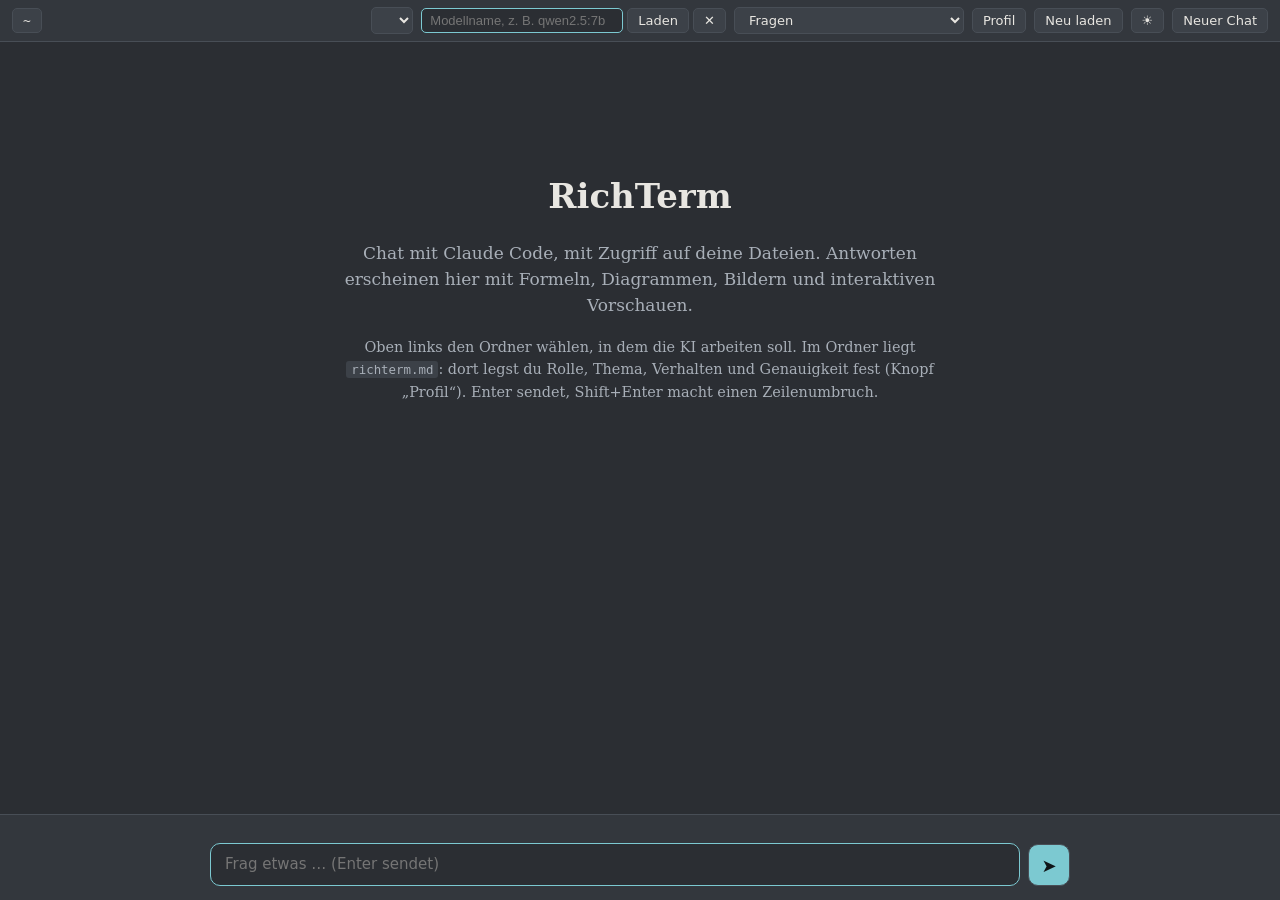
==== chat/index.html @ 598a3214 "Syntax-Hervorhebung für Codeblöcke (highlight.js, ~190 Sprachen, hell/dunkel, Sprachlabel) Co-Author" ====
<!doctype html>
<html lang="de">
<head>
<meta charset="utf-8">
<title>RichTerm Chat</title>
<link rel="stylesheet" href="../vendor/katex/katex.min.css">
<link rel="stylesheet" href="chat.css">
<script src="../vendor/katex/katex.min.js"></script>
<script src="../vendor/katex/contrib/auto-render.min.js"></script>
<script src="../vendor/marked/marked.min.js"></script>
<script src="../vendor/mermaid/mermaid.min.js"></script>
<link id="hljs-dark" rel="stylesheet" href="../vendor/hljs/styles/github-dark.min.css">
<link id="hljs-light" rel="stylesheet" href="../vendor/hljs/styles/github.min.css" disabled>
<script src="../vendor/hljs/highlight.min.js"></script>
</head>
<body>
<header id="bar">
  <button id="btn-folder" title="Arbeitsordner wählen (die KI sieht die Dateien darin)"><span id="cwd">~</span></button>
  <span class="spacer"></span>
  <select id="model" title="Welche KI antwortet (gilt für diesen Ordner)"></select>
  <span id="pull-box" hidden>
    <input id="pull-name" placeholder="Modellname, z. B. qwen2.5:7b" size="22">
    <button id="btn-pull">Laden</button>
    <button id="btn-pull-cancel" title="Abbrechen">✕</button>
  </span>
  <select id="perm" title="Berechtigungen">
    <option value="default">Fragen</option>
    <option value="acceptEdits">Dateien bearbeiten erlauben</option>
    <option value="bypassPermissions">Alles erlauben</option>
  </select>
  <button id="btn-profile" title="Profil dieses Ordners (richterm.md) im Editor öffnen">Profil</button>
  <button id="btn-reload" title="Profil neu laden (nach dem Bearbeiten)">Neu laden</button>
  <button id="btn-theme" title="Hell/Dunkel">☾</button>
  <button id="btn-new" title="Neuen Chat beginnen">Neuer Chat</button>
</header>

<main id="messages">
  <div class="welcome" id="welcome">
    <h1>RichTerm</h1>
    <p>Chat mit Claude Code, mit Zugriff auf deine Dateien. Antworten erscheinen hier mit Formeln,
       Diagrammen, Bildern und interaktiven Vorschauen.</p>
    <p class="hint">Oben links den Ordner wählen, in dem die KI arbeiten soll. Im Ordner liegt <code>richterm.md</code>:
       dort legst du Rolle, Thema, Verhalten und Genauigkeit fest (Knopf „Profil“). Enter sendet, Shift+Enter macht einen Zeilenumbruch.</p>
  </div>
</main>

<footer id="composer">
  <div id="status"><span id="status-text"></span></div>
  <div class="row">
    <textarea id="input" rows="1" placeholder="Frag etwas … (Enter sendet)"></textarea>
    <button id="btn-send" title="Senden (Enter)">➤</button>
    <button id="btn-stop" title="Antwort abbrechen" hidden>■</button>
  </div>
</footer>

<template id="tpl-permission">
  <div class="permission">
    <div class="perm-head">Claude möchte ein Werkzeug benutzen</div>
    <div class="perm-body"></div>
    <div class="perm-actions">
      <button class="allow">Erlauben</button>
      <button class="deny">Ablehnen</button>
    </div>
  </div>
</template>

<script src="chat.js"></script>
</body>
</html>
---- chat/chat.css ----
:root {
  --bg: #2b2e33;
  --surface: #33373d;
  --surface-2: #3c4148;
  --ink: #e8e6e1;
  --ink-soft: #a8afb8;
  --rule: #484e56;
  --accent: #7cc9d1;
  --user: #3d4a53;
  --font-size: 17px;
  color-scheme: dark;
}
:root[data-theme="light"] {
  --bg: #e9e9e6;
  --surface: #f1f1ee;
  --surface-2: #dedfdb;
  --ink: #1d2126;
  --ink-soft: #565e67;
  --rule: #c9cac5;
  --accent: #1f6f78;
  --user: #d6e4e6;
  color-scheme: light;
}
* { box-sizing: border-box; }
html, body { height: 100%; margin: 0; }
body {
  background: var(--bg); color: var(--ink);
  font-family: "Source Serif 4", "DejaVu Serif", Georgia, serif;
  font-size: var(--font-size); line-height: 1.55;
  display: flex; flex-direction: column;
  overflow: hidden;                 /* nur der Nachrichtenbereich scrollt, nie die ganze Seite */
}
button, select, textarea { font-family: "DejaVu Sans", system-ui, sans-serif; }

/* Kopfzeile */
#bar {
  display: flex; align-items: center; gap: 8px; padding: 7px 12px;
  border-bottom: 1px solid var(--rule); background: var(--surface); font-size: 13px; flex: none;
}
#bar .spacer { flex: 1; }
#bar button, #bar select {
  background: var(--surface-2); color: var(--ink); border: 1px solid var(--rule);
  border-radius: 5px; padding: 4px 10px; font-size: 13px; cursor: pointer; white-space: nowrap; flex: none;
}
#btn-folder { flex: 0 1 auto; min-width: 0; overflow: hidden; text-overflow: ellipsis; max-width: 46%; direction: rtl; text-align: left; }
#btn-folder #cwd { direction: ltr; unicode-bidi: embed; }
#bar button:hover, #bar select:hover { border-color: var(--accent); }
#cwd { font-family: "DejaVu Sans Mono", monospace; }
#pull-box { display: inline-flex; gap: 4px; align-items: center; }
#pull-box input { background: var(--bg); color: var(--ink); border: 1px solid var(--accent); border-radius: 5px; padding: 4px 8px; font-size: 13px; }

/* Nachrichten */
#messages { flex: 1 1 0; min-height: 0; overflow-y: auto; padding: 20px 0 30px; }
.welcome { max-width: 60ch; margin: 12vh auto 0; text-align: center; color: var(--ink-soft); padding: 0 20px; }
.welcome h1 { color: var(--ink); font-weight: 600; margin: 0 0 10px; }
.welcome .hint { font-size: 0.85em; }
.msg { max-width: 860px; margin: 0 auto 18px; padding: 0 24px; }
.msg.user .bubble {
  background: var(--user); border-radius: 14px 14px 4px 14px; padding: 10px 16px;
  margin-left: auto; max-width: 85%; width: fit-content; white-space: pre-wrap;
}
.msg.assistant .bubble { padding: 2px 0; }
.msg.assistant .bubble > :first-child { margin-top: 0; }
.msg.assistant .bubble > :last-child { margin-bottom: 0; }
.bubble p { margin: 0.5em 0; }
.bubble h1, .bubble h2, .bubble h3 { line-height: 1.25; margin: 1em 0 0.4em; font-weight: 600; }
.bubble h1 { font-size: 1.45em; } .bubble h2 { font-size: 1.25em; } .bubble h3 { font-size: 1.1em; }
.bubble table { border-collapse: collapse; margin: 0.6em 0; font-size: 0.95em; }
.bubble td, .bubble th { border: 1px solid var(--rule); padding: 4px 10px; }
.bubble blockquote { border-left: 3px solid var(--accent); margin: 0.6em 0; padding: 2px 12px; color: var(--ink-soft); }
.bubble img { max-width: 100%; border-radius: 4px; }
.bubble a { color: var(--accent); }
.bubble hr { border: 0; border-top: 1px solid var(--rule); }
code { font-family: "DejaVu Sans Mono", monospace; font-size: 0.86em; background: var(--surface-2); padding: 1px 5px; border-radius: 3px; }
pre { position: relative; background: var(--surface-2); border-radius: 6px; padding: 10px 12px; overflow-x: auto; font-size: 0.86em; line-height: 1.45; }
pre code { background: none; padding: 0; font-size: 1em; display: block; }
pre code.hljs { background: none; padding: 0; }
.code-lang { position: absolute; top: 4px; right: 8px; font-family: "DejaVu Sans", sans-serif; font-size: 10px; letter-spacing: 0.06em; text-transform: uppercase; color: var(--ink-soft); user-select: none; }
.katex-display { margin: 0.6em 0; overflow-x: auto; overflow-y: hidden; }
.katex { font-size: 1.15em; }
.mermaid { text-align: center; margin: 0.6em 0; }
.bubble svg { max-width: 100%; height: auto; }

/* Live-Vorschau für HTML-Blöcke */
.preview { border: 1px solid var(--rule); border-radius: 6px; margin: 0.6em 0; overflow: hidden; }
.preview-head { display: flex; gap: 8px; align-items: center; padding: 4px 10px; background: var(--surface-2); font-family: "DejaVu Sans", sans-serif; font-size: 12px; color: var(--ink-soft); }
.preview-head button { font-size: 12px; background: none; border: 1px solid var(--rule); color: var(--ink); border-radius: 4px; padding: 1px 8px; cursor: pointer; }
.preview-head .grow { flex: 1; }
.preview iframe { width: 100%; border: 0; display: block; background: #fff; height: 420px; }
.preview pre { margin: 0; border-radius: 0; }

/* Werkzeuge & Status */
.tool {
  font-family: "DejaVu Sans", sans-serif; font-size: 12.5px; color: var(--ink-soft);
  margin: 4px 0; padding: 4px 10px; border-left: 2px solid var(--rule); cursor: pointer;
}
.tool:hover { border-color: var(--accent); }
.tool .name { color: var(--accent); font-weight: 600; }
.tool .detail { display: none; white-space: pre-wrap; font-family: "DejaVu Sans Mono", monospace; font-size: 11.5px; margin-top: 4px; max-height: 300px; overflow: auto; }
.tool.open .detail { display: block; }
.thinking { font-family: "DejaVu Sans", sans-serif; font-size: 12.5px; color: var(--ink-soft); font-style: italic; margin: 4px 0; }
.thinking::after { content: ' ⋯'; animation: blink 1.2s infinite; }
@keyframes blink { 50% { opacity: 0.2; } }
.card { border: 1px solid var(--rule); border-radius: 6px; margin: 0.6em 0; overflow: hidden; }
.card-head { padding: 4px 10px; background: var(--surface-2); font-family: "DejaVu Sans", sans-serif; font-size: 11px; color: var(--ink-soft); }
.card-body { padding: 10px 14px; }
.card.image .card-body, .card.video .card-body { text-align: center; padding: 6px; }
.card iframe { width: 100%; border: 0; display: block; background: #fff; }
.error { color: #e5736f; font-family: "DejaVu Sans Mono", monospace; font-size: 0.85em; white-space: pre-wrap; }

/* Berechtigungsfrage */
.permission { border: 1px solid var(--accent); border-radius: 8px; margin: 8px 0; background: var(--surface); }
.perm-head { padding: 6px 12px; font-family: "DejaVu Sans", sans-serif; font-size: 12px; color: var(--accent); border-bottom: 1px solid var(--rule); }
.perm-body { padding: 8px 12px; font-family: "DejaVu Sans Mono", monospace; font-size: 12.5px; white-space: pre-wrap; max-height: 240px; overflow: auto; }
.perm-actions { display: flex; gap: 8px; padding: 8px 12px; border-top: 1px solid var(--rule); }
.perm-actions button { padding: 4px 14px; border-radius: 5px; border: 1px solid var(--rule); background: var(--surface-2); color: var(--ink); cursor: pointer; }
.perm-actions .allow { border-color: var(--accent); }

/* Eingabe */
#composer { flex: none; border-top: 1px solid var(--rule); background: var(--surface); padding: 8px 24px 14px; }
#composer .row { max-width: 860px; margin: 0 auto; display: flex; gap: 8px; align-items: flex-end; }
#status { max-width: 860px; margin: 0 auto 4px; font-family: "DejaVu Sans", sans-serif; font-size: 12px; color: var(--ink-soft); min-height: 16px; }
#input {
  flex: 1; resize: none; max-height: 40vh; overflow-y: auto; padding: 10px 14px; border-radius: 10px;
  border: 1px solid var(--rule); background: var(--bg); color: var(--ink); font-size: 15px; line-height: 1.4;
}
#input:focus { outline: none; border-color: var(--accent); }
#composer button { width: 42px; height: 42px; border-radius: 10px; border: 1px solid var(--rule); background: var(--accent); color: #0f1417; font-size: 18px; cursor: pointer; }
#btn-stop { background: #e5736f; }

/* Wiedergabe aus der Verlaufsdatei */
.replay-sep { max-width: 860px; margin: 6px auto 14px; padding: 0 24px; font-family: "DejaVu Sans", sans-serif; font-size: 11px; letter-spacing: 0.08em; text-transform: uppercase; color: var(--ink-soft); display: flex; align-items: center; gap: 10px; }
.replay-sep::before, .replay-sep::after { content: ''; flex: 1; border-top: 1px solid var(--rule); }
.msg.replay { opacity: 0.75; }
---- vendor/hljs/styles/github-dark.min.css ----
pre code.hljs{display:block;overflow-x:auto;padding:1em}code.hljs{padding:3px 5px}/*!
  Theme: GitHub Dark
  Description: Dark theme as seen on github.com
  Author: github.com
  Maintainer: @Hirse
  Updated: 2021-05-15

  Outdated base version: https://github.com/primer/github-syntax-dark
  Current colors taken from GitHub's CSS
*/.hljs{color:#c9d1d9;background:#0d1117}.hljs-doctag,.hljs-keyword,.hljs-meta .hljs-keyword,.hljs-template-tag,.hljs-template-variable,.hljs-type,.hljs-variable.language_{color:#ff7b72}.hljs-title,.hljs-title.class_,.hljs-title.class_.inherited__,.hljs-title.function_{color:#d2a8ff}.hljs-attr,.hljs-attribute,.hljs-literal,.hljs-meta,.hljs-number,.hljs-operator,.hljs-selector-attr,.hljs-selector-class,.hljs-selector-id,.hljs-variable{color:#79c0ff}.hljs-meta .hljs-string,.hljs-regexp,.hljs-string{color:#a5d6ff}.hljs-built_in,.hljs-symbol{color:#ffa657}.hljs-code,.hljs-comment,.hljs-formula{color:#8b949e}.hljs-name,.hljs-quote,.hljs-selector-pseudo,.hljs-selector-tag{color:#7ee787}.hljs-subst{color:#c9d1d9}.hljs-section{color:#1f6feb;font-weight:700}.hljs-bullet{color:#f2cc60}.hljs-emphasis{color:#c9d1d9;font-style:italic}.hljs-strong{color:#c9d1d9;font-weight:700}.hljs-addition{color:#aff5b4;background-color:#033a16}.hljs-deletion{color:#ffdcd7;background-color:#67060c}
---- vendor/hljs/styles/github.min.css ----
pre code.hljs{display:block;overflow-x:auto;padding:1em}code.hljs{padding:3px 5px}/*!
  Theme: GitHub
  Description: Light theme as seen on github.com
  Author: github.com
  Maintainer: @Hirse
  Updated: 2021-05-15

  Outdated base version: https://github.com/primer/github-syntax-light
  Current colors taken from GitHub's CSS
*/.hljs{color:#24292e;background:#fff}.hljs-doctag,.hljs-keyword,.hljs-meta .hljs-keyword,.hljs-template-tag,.hljs-template-variable,.hljs-type,.hljs-variable.language_{color:#d73a49}.hljs-title,.hljs-title.class_,.hljs-title.class_.inherited__,.hljs-title.function_{color:#6f42c1}.hljs-attr,.hljs-attribute,.hljs-literal,.hljs-meta,.hljs-number,.hljs-operator,.hljs-selector-attr,.hljs-selector-class,.hljs-selector-id,.hljs-variable{color:#005cc5}.hljs-meta .hljs-string,.hljs-regexp,.hljs-string{color:#032f62}.hljs-built_in,.hljs-symbol{color:#e36209}.hljs-code,.hljs-comment,.hljs-formula{color:#6a737d}.hljs-name,.hljs-quote,.hljs-selector-pseudo,.hljs-selector-tag{color:#22863a}.hljs-subst{color:#24292e}.hljs-section{color:#005cc5;font-weight:700}.hljs-bullet{color:#735c0f}.hljs-emphasis{color:#24292e;font-style:italic}.hljs-strong{color:#24292e;font-weight:700}.hljs-addition{color:#22863a;background-color:#f0fff4}.hljs-deletion{color:#b31d28;background-color:#ffeef0}
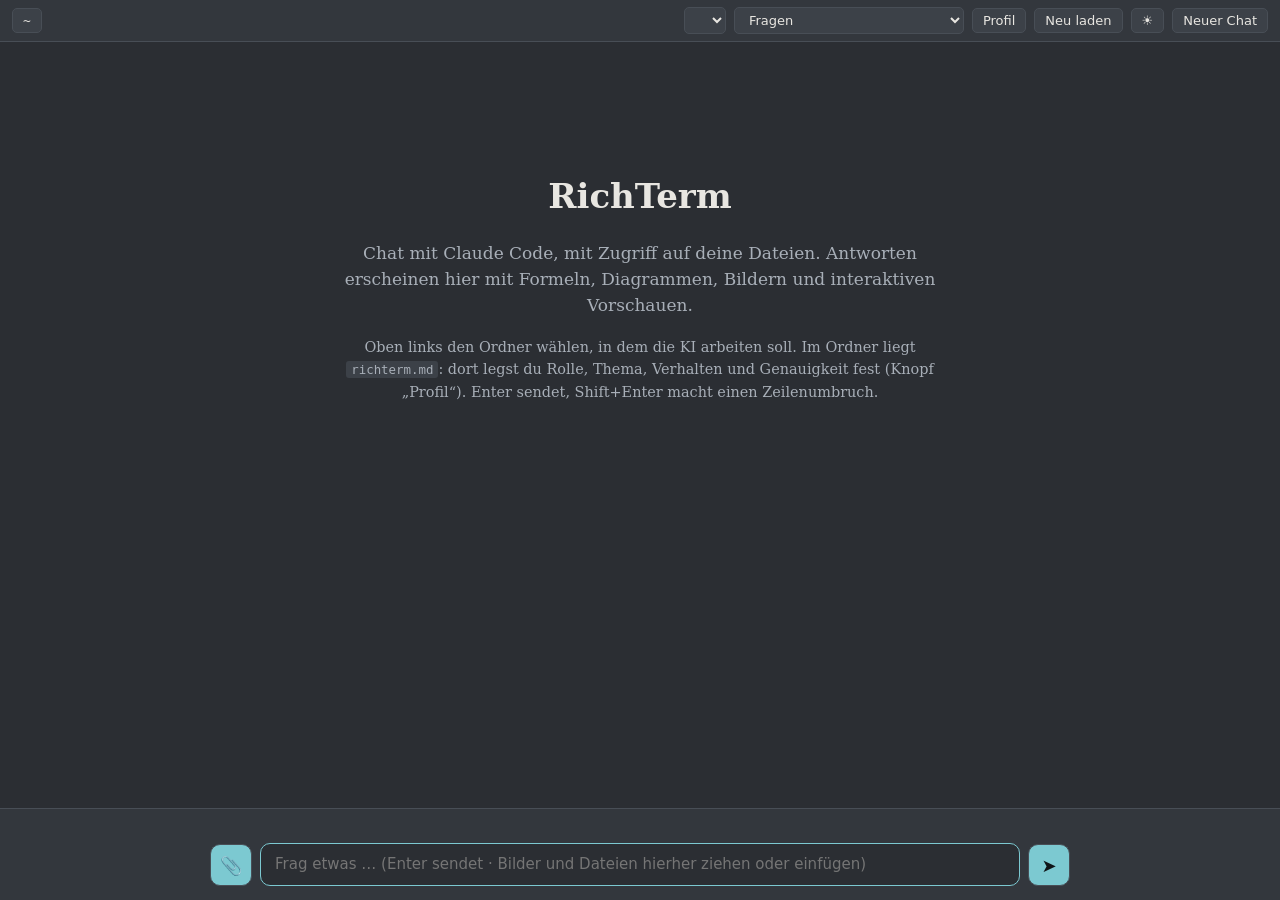
==== commit 6667247b: "Anhänge (Drag&Drop, Einfügen, Datei-Dialog; Bilder direkt an Claude), Schnellaktionen, Lernzettel sp" ====
--- a/chat/index.html
+++ b/chat/index.html
@@ -46,13 +46,26 @@
 
 <footer id="composer">
   <div id="status"><span id="status-text"></span></div>
+  <div id="attachments"></div>
   <div class="row">
-    <textarea id="input" rows="1" placeholder="Frag etwas … (Enter sendet)"></textarea>
+    <button id="btn-attach" title="Datei oder Bild anhängen (auch per Drag &amp; Drop oder Ctrl+V)">📎</button>
+    <input id="file-input" type="file" multiple hidden>
+    <textarea id="input" rows="1" placeholder="Frag etwas … (Enter sendet · Bilder und Dateien hierher ziehen oder einfügen)"></textarea>
     <button id="btn-send" title="Senden (Enter)">➤</button>
     <button id="btn-stop" title="Antwort abbrechen" hidden>■</button>
   </div>
 </footer>
 
+<template id="tpl-actions">
+  <div class="actions">
+    <button data-prompt="Erkläre das Gleiche noch einmal einfacher, mit einem anschaulichen Beispiel aus dem Alltag.">Einfacher</button>
+    <button data-prompt="Fasse deine letzte Antwort in höchstens fünf Sätzen zusammen.">Kürzer</button>
+    <button data-prompt="Gib mir ein konkretes, durchgerechnetes Beispiel zu deiner letzten Antwort.">Beispiel</button>
+    <button data-prompt="Stell mir drei Prüfungsfragen zu deiner letzten Antwort, eine nach der anderen. Warte jeweils auf meine Antwort und korrigiere mich.">Abfragen</button>
+    <span class="grow"></span>
+    <button class="save-note" title="Antwort als Markdown in lernzettel/ speichern">Lernzettel speichern</button>
+  </div>
+</template>
 <template id="tpl-permission">
   <div class="permission">
     <div class="perm-head">Claude möchte ein Werkzeug benutzen</div>
--- a/chat/chat.css
+++ b/chat/chat.css
@@ -47,6 +47,7 @@
 #bar button:hover, #bar select:hover { border-color: var(--accent); }
 #cwd { font-family: "DejaVu Sans Mono", monospace; }
 #pull-box { display: inline-flex; gap: 4px; align-items: center; }
+#pull-box[hidden] { display: none; }
 #pull-box input { background: var(--bg); color: var(--ink); border: 1px solid var(--accent); border-radius: 5px; padding: 4px 8px; font-size: 13px; }
 
 /* Nachrichten */
@@ -75,7 +76,11 @@
 pre { position: relative; background: var(--surface-2); border-radius: 6px; padding: 10px 12px; overflow-x: auto; font-size: 0.86em; line-height: 1.45; }
 pre code { background: none; padding: 0; font-size: 1em; display: block; }
 pre code.hljs { background: none; padding: 0; }
-.code-lang { position: absolute; top: 4px; right: 8px; font-family: "DejaVu Sans", sans-serif; font-size: 10px; letter-spacing: 0.06em; text-transform: uppercase; color: var(--ink-soft); user-select: none; }
+.code-tools { position: absolute; top: 4px; right: 6px; display: flex; gap: 6px; align-items: center; user-select: none; }
+.code-lang { font-family: "DejaVu Sans", sans-serif; font-size: 10px; letter-spacing: 0.06em; text-transform: uppercase; color: var(--ink-soft); }
+.copy-btn { font-family: "DejaVu Sans", sans-serif; font-size: 10.5px; padding: 1px 7px; border-radius: 4px; border: 1px solid var(--rule); background: var(--surface); color: var(--ink-soft); cursor: pointer; opacity: 0.75; }
+.copy-btn:hover { opacity: 1; border-color: var(--accent); color: var(--ink); }
+pre:has(.code-tools) { padding-top: 26px; }
 .katex-display { margin: 0.6em 0; overflow-x: auto; overflow-y: hidden; }
 .katex { font-size: 1.15em; }
 .mermaid { text-align: center; margin: 0.6em 0; }
@@ -125,10 +130,29 @@
   border: 1px solid var(--rule); background: var(--bg); color: var(--ink); font-size: 15px; line-height: 1.4;
 }
 #input:focus { outline: none; border-color: var(--accent); }
-#composer button { width: 42px; height: 42px; border-radius: 10px; border: 1px solid var(--rule); background: var(--accent); color: #0f1417; font-size: 18px; cursor: pointer; }
+#composer .row > button { width: 42px; height: 42px; border-radius: 10px; border: 1px solid var(--rule); background: var(--accent); color: #0f1417; font-size: 18px; cursor: pointer; }
 #btn-stop { background: #e5736f; }
 
 /* Wiedergabe aus der Verlaufsdatei */
 .replay-sep { max-width: 860px; margin: 6px auto 14px; padding: 0 24px; font-family: "DejaVu Sans", sans-serif; font-size: 11px; letter-spacing: 0.08em; text-transform: uppercase; color: var(--ink-soft); display: flex; align-items: center; gap: 10px; }
 .replay-sep::before, .replay-sep::after { content: ''; flex: 1; border-top: 1px solid var(--rule); }
 .msg.replay { opacity: 0.75; }
+
+/* Anhänge */
+#attachments { max-width: 860px; margin: 0 auto 6px; display: flex; flex-wrap: wrap; gap: 6px; }
+#attachments[hidden] { display: none; }
+.chip { display: inline-flex; align-items: center; gap: 6px; background: var(--surface-2); border: 1px solid var(--rule); border-radius: 8px; padding: 3px 6px 3px 6px; font-family: "DejaVu Sans", sans-serif; font-size: 12px; max-width: 280px; }
+.chip img { height: 36px; width: auto; border-radius: 4px; }
+.chip button { background: none; border: 0; color: var(--ink-soft); cursor: pointer; font-size: 12px; padding: 0 2px; }
+.chip button:hover { color: var(--ink); }
+#btn-attach { width: 42px; height: 42px; border-radius: 10px; border: 1px solid var(--rule); background: var(--surface-2); color: var(--ink); font-size: 18px; cursor: pointer; }
+body.dragging #composer { outline: 2px dashed var(--accent); outline-offset: -6px; }
+.user-img { display: block; max-width: 320px; max-height: 240px; margin-top: 6px; border-radius: 6px; }
+
+/* Schnellaktionen */
+.actions { display: flex; flex-wrap: wrap; gap: 6px; align-items: center; margin-top: 10px; padding-top: 8px; border-top: 1px dashed var(--rule); }
+.actions .grow { flex: 1; }
+.actions button { font-family: "DejaVu Sans", sans-serif; font-size: 12px; padding: 3px 10px; border-radius: 12px; border: 1px solid var(--rule); background: var(--surface); color: var(--ink-soft); cursor: pointer; }
+.actions button:hover { border-color: var(--accent); color: var(--ink); }
+.actions .save-note { border-color: var(--accent); color: var(--ink); }
+.msg.replay .actions button[data-prompt] { display: none; }
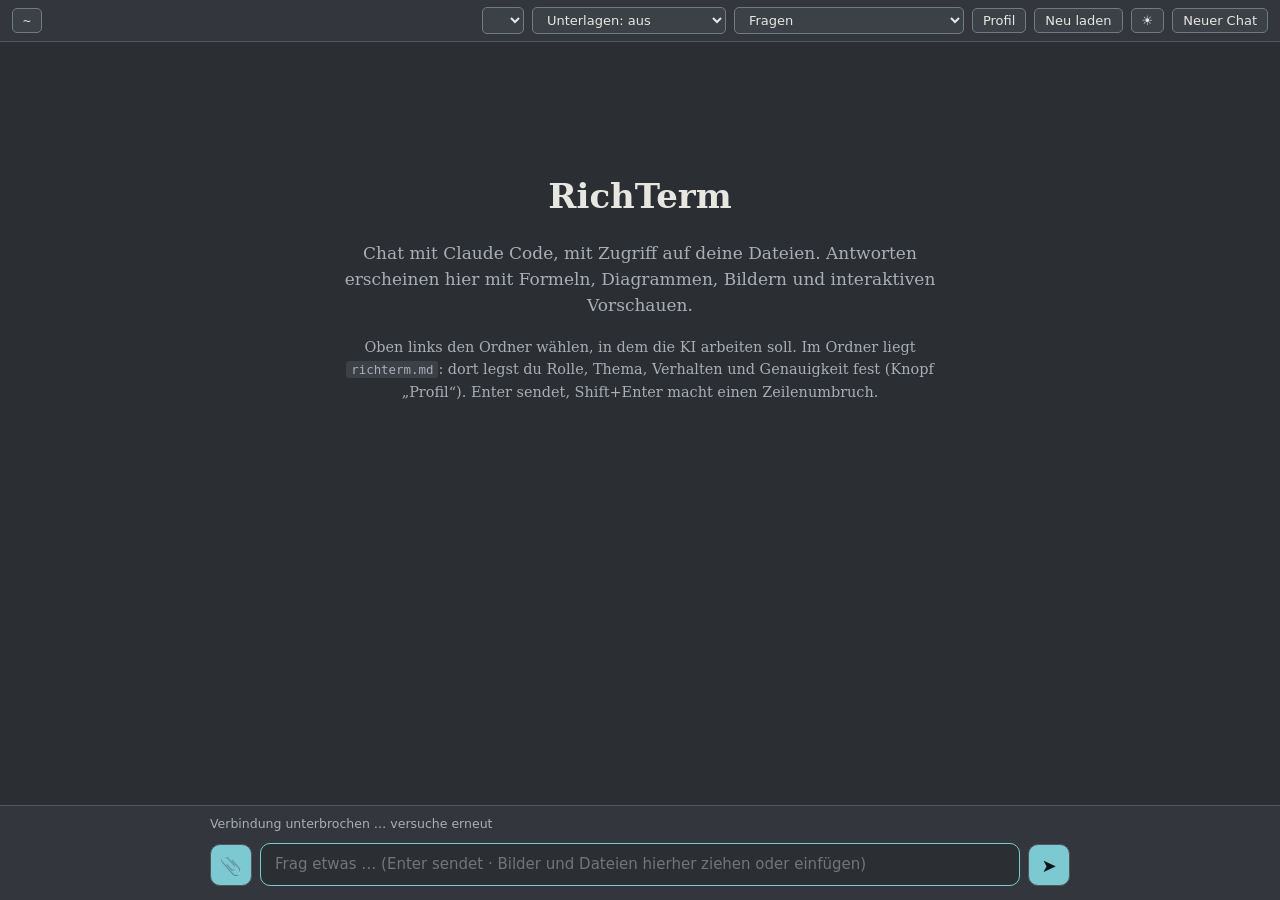
==== commit 4477553f: "Kopfzeilen-Menü „Unterlagen: aus / ergänzend / nur daraus“ (schreibt Profil, legt rag/ an) Co-Author" ====
--- a/chat/index.html
+++ b/chat/index.html
@@ -23,6 +23,11 @@
     <button id="btn-pull">Laden</button>
     <button id="btn-pull-cancel" title="Abbrechen">✕</button>
   </span>
+  <select id="ragmode" title="Unterlagen aus dem Ordner rag/ (gilt für diesen Ordner)">
+    <option value="off">Unterlagen: aus</option>
+    <option value="on">Unterlagen: ergänzend</option>
+    <option value="strict">Unterlagen: nur daraus</option>
+  </select>
   <select id="perm" title="Berechtigungen">
     <option value="default">Fragen</option>
     <option value="acceptEdits">Dateien bearbeiten erlauben</option>
--- a/chat/chat.css
+++ b/chat/chat.css
@@ -4,9 +4,13 @@
   --surface-2: #3c4148;
   --ink: #e8e6e1;
   --ink-soft: #a8afb8;
-  --rule: #484e56;
+  --rule: #4f565f;          /* Trennlinien */
+  --rule-strong: #727a85;   /* Ränder von Bedienelementen (≥ 3:1) */
   --accent: #7cc9d1;
   --user: #3d4a53;
+  --error: #ff9088;
+  --code-comment: #b1bac4;
+  --code-keyword: #ff9a93;
   --font-size: 17px;
   color-scheme: dark;
 }
@@ -16,9 +20,13 @@
   --surface-2: #dedfdb;
   --ink: #1d2126;
   --ink-soft: #565e67;
-  --rule: #c9cac5;
-  --accent: #1f6f78;
+  --rule: #c3c5c0;
+  --rule-strong: #7f837f;
+  --accent: #19606a;
   --user: #d6e4e6;
+  --error: #b3261e;
+  --code-comment: #596069;
+  --code-keyword: #b0202c;
   color-scheme: light;
 }
 * { box-sizing: border-box; }
@@ -39,7 +47,7 @@
 }
 #bar .spacer { flex: 1; }
 #bar button, #bar select {
-  background: var(--surface-2); color: var(--ink); border: 1px solid var(--rule);
+  background: var(--surface-2); color: var(--ink); border: 1px solid var(--rule-strong);
   border-radius: 5px; padding: 4px 10px; font-size: 13px; cursor: pointer; white-space: nowrap; flex: none;
 }
 #btn-folder { flex: 0 1 auto; min-width: 0; overflow: hidden; text-overflow: ellipsis; max-width: 46%; direction: rtl; text-align: left; }
@@ -77,9 +85,9 @@
 pre code { background: none; padding: 0; font-size: 1em; display: block; }
 pre code.hljs { background: none; padding: 0; }
 .code-tools { position: absolute; top: 4px; right: 6px; display: flex; gap: 6px; align-items: center; user-select: none; }
-.code-lang { font-family: "DejaVu Sans", sans-serif; font-size: 10px; letter-spacing: 0.06em; text-transform: uppercase; color: var(--ink-soft); }
-.copy-btn { font-family: "DejaVu Sans", sans-serif; font-size: 10.5px; padding: 1px 7px; border-radius: 4px; border: 1px solid var(--rule); background: var(--surface); color: var(--ink-soft); cursor: pointer; opacity: 0.75; }
-.copy-btn:hover { opacity: 1; border-color: var(--accent); color: var(--ink); }
+.code-lang { font-family: "DejaVu Sans", sans-serif; font-size: 11px; letter-spacing: 0.06em; text-transform: uppercase; color: var(--ink-soft); }
+.copy-btn { font-family: "DejaVu Sans", sans-serif; font-size: 11px; padding: 1px 8px; border-radius: 4px; border: 1px solid var(--rule-strong); background: var(--surface); color: var(--ink); cursor: pointer; }
+.copy-btn:hover { border-color: var(--accent); }
 pre:has(.code-tools) { padding-top: 26px; }
 .katex-display { margin: 0.6em 0; overflow-x: auto; overflow-y: hidden; }
 .katex { font-size: 1.15em; }
@@ -89,49 +97,49 @@
 /* Live-Vorschau für HTML-Blöcke */
 .preview { border: 1px solid var(--rule); border-radius: 6px; margin: 0.6em 0; overflow: hidden; }
 .preview-head { display: flex; gap: 8px; align-items: center; padding: 4px 10px; background: var(--surface-2); font-family: "DejaVu Sans", sans-serif; font-size: 12px; color: var(--ink-soft); }
-.preview-head button { font-size: 12px; background: none; border: 1px solid var(--rule); color: var(--ink); border-radius: 4px; padding: 1px 8px; cursor: pointer; }
+.preview-head button { font-size: 12px; background: none; border: 1px solid var(--rule-strong); color: var(--ink); border-radius: 4px; padding: 1px 8px; cursor: pointer; }
 .preview-head .grow { flex: 1; }
 .preview iframe { width: 100%; border: 0; display: block; background: #fff; height: 420px; }
 .preview pre { margin: 0; border-radius: 0; }
 
 /* Werkzeuge & Status */
 .tool {
-  font-family: "DejaVu Sans", sans-serif; font-size: 12.5px; color: var(--ink-soft);
-  margin: 4px 0; padding: 4px 10px; border-left: 2px solid var(--rule); cursor: pointer;
+  font-family: "DejaVu Sans", sans-serif; font-size: 13px; color: var(--ink-soft);
+  margin: 4px 0; padding: 4px 10px; border-left: 2px solid var(--rule-strong); cursor: pointer;
 }
 .tool:hover { border-color: var(--accent); }
 .tool .name { color: var(--accent); font-weight: 600; }
-.tool .detail { display: none; white-space: pre-wrap; font-family: "DejaVu Sans Mono", monospace; font-size: 11.5px; margin-top: 4px; max-height: 300px; overflow: auto; }
+.tool .detail { display: none; white-space: pre-wrap; font-family: "DejaVu Sans Mono", monospace; font-size: 12px; color: var(--ink); margin-top: 4px; max-height: 300px; overflow: auto; }
 .tool.open .detail { display: block; }
-.thinking { font-family: "DejaVu Sans", sans-serif; font-size: 12.5px; color: var(--ink-soft); font-style: italic; margin: 4px 0; }
+.thinking { font-family: "DejaVu Sans", sans-serif; font-size: 13px; color: var(--ink-soft); font-style: italic; margin: 4px 0; }
 .thinking::after { content: ' ⋯'; animation: blink 1.2s infinite; }
 @keyframes blink { 50% { opacity: 0.2; } }
 .card { border: 1px solid var(--rule); border-radius: 6px; margin: 0.6em 0; overflow: hidden; }
-.card-head { padding: 4px 10px; background: var(--surface-2); font-family: "DejaVu Sans", sans-serif; font-size: 11px; color: var(--ink-soft); }
+.card-head { padding: 4px 10px; background: var(--surface-2); font-family: "DejaVu Sans", sans-serif; font-size: 12px; color: var(--ink-soft); }
 .card-body { padding: 10px 14px; }
 .card.image .card-body, .card.video .card-body { text-align: center; padding: 6px; }
 .card iframe { width: 100%; border: 0; display: block; background: #fff; }
-.error { color: #e5736f; font-family: "DejaVu Sans Mono", monospace; font-size: 0.85em; white-space: pre-wrap; }
+.error { color: var(--error); font-family: "DejaVu Sans Mono", monospace; font-size: 0.85em; white-space: pre-wrap; }
 
 /* Berechtigungsfrage */
 .permission { border: 1px solid var(--accent); border-radius: 8px; margin: 8px 0; background: var(--surface); }
 .perm-head { padding: 6px 12px; font-family: "DejaVu Sans", sans-serif; font-size: 12px; color: var(--accent); border-bottom: 1px solid var(--rule); }
 .perm-body { padding: 8px 12px; font-family: "DejaVu Sans Mono", monospace; font-size: 12.5px; white-space: pre-wrap; max-height: 240px; overflow: auto; }
 .perm-actions { display: flex; gap: 8px; padding: 8px 12px; border-top: 1px solid var(--rule); }
-.perm-actions button { padding: 4px 14px; border-radius: 5px; border: 1px solid var(--rule); background: var(--surface-2); color: var(--ink); cursor: pointer; }
+.perm-actions button { padding: 4px 14px; border-radius: 5px; border: 1px solid var(--rule-strong); background: var(--surface-2); color: var(--ink); cursor: pointer; }
 .perm-actions .allow { border-color: var(--accent); }
 
 /* Eingabe */
 #composer { flex: none; border-top: 1px solid var(--rule); background: var(--surface); padding: 8px 24px 14px; }
 #composer .row { max-width: 860px; margin: 0 auto; display: flex; gap: 8px; align-items: flex-end; }
-#status { max-width: 860px; margin: 0 auto 4px; font-family: "DejaVu Sans", sans-serif; font-size: 12px; color: var(--ink-soft); min-height: 16px; }
+#status { max-width: 860px; margin: 0 auto 4px; font-family: "DejaVu Sans", sans-serif; font-size: 12.5px; color: var(--ink-soft); min-height: 16px; }
 #input {
   flex: 1; resize: none; max-height: 40vh; overflow-y: auto; padding: 10px 14px; border-radius: 10px;
-  border: 1px solid var(--rule); background: var(--bg); color: var(--ink); font-size: 15px; line-height: 1.4;
+  border: 1px solid var(--rule-strong); background: var(--bg); color: var(--ink); font-size: 15px; line-height: 1.4;
 }
 #input:focus { outline: none; border-color: var(--accent); }
 #composer .row > button { width: 42px; height: 42px; border-radius: 10px; border: 1px solid var(--rule); background: var(--accent); color: #0f1417; font-size: 18px; cursor: pointer; }
-#btn-stop { background: #e5736f; }
+#btn-stop { background: var(--error); color: #fff; }
 
 /* Wiedergabe aus der Verlaufsdatei */
 .replay-sep { max-width: 860px; margin: 6px auto 14px; padding: 0 24px; font-family: "DejaVu Sans", sans-serif; font-size: 11px; letter-spacing: 0.08em; text-transform: uppercase; color: var(--ink-soft); display: flex; align-items: center; gap: 10px; }
@@ -141,18 +149,37 @@
 /* Anhänge */
 #attachments { max-width: 860px; margin: 0 auto 6px; display: flex; flex-wrap: wrap; gap: 6px; }
 #attachments[hidden] { display: none; }
-.chip { display: inline-flex; align-items: center; gap: 6px; background: var(--surface-2); border: 1px solid var(--rule); border-radius: 8px; padding: 3px 6px 3px 6px; font-family: "DejaVu Sans", sans-serif; font-size: 12px; max-width: 280px; }
+.chip { display: inline-flex; align-items: center; gap: 6px; background: var(--surface-2); border: 1px solid var(--rule-strong); border-radius: 8px; padding: 3px 6px 3px 6px; font-family: "DejaVu Sans", sans-serif; font-size: 12px; max-width: 280px; }
 .chip img { height: 36px; width: auto; border-radius: 4px; }
 .chip button { background: none; border: 0; color: var(--ink-soft); cursor: pointer; font-size: 12px; padding: 0 2px; }
 .chip button:hover { color: var(--ink); }
-#btn-attach { width: 42px; height: 42px; border-radius: 10px; border: 1px solid var(--rule); background: var(--surface-2); color: var(--ink); font-size: 18px; cursor: pointer; }
+#btn-attach { width: 42px; height: 42px; border-radius: 10px; border: 1px solid var(--rule-strong); background: var(--surface-2); color: var(--ink); font-size: 18px; cursor: pointer; }
 body.dragging #composer { outline: 2px dashed var(--accent); outline-offset: -6px; }
 .user-img { display: block; max-width: 320px; max-height: 240px; margin-top: 6px; border-radius: 6px; }
 
 /* Schnellaktionen */
 .actions { display: flex; flex-wrap: wrap; gap: 6px; align-items: center; margin-top: 10px; padding-top: 8px; border-top: 1px dashed var(--rule); }
 .actions .grow { flex: 1; }
-.actions button { font-family: "DejaVu Sans", sans-serif; font-size: 12px; padding: 3px 10px; border-radius: 12px; border: 1px solid var(--rule); background: var(--surface); color: var(--ink-soft); cursor: pointer; }
+.actions button { font-family: "DejaVu Sans", sans-serif; font-size: 12.5px; padding: 3px 10px; border-radius: 12px; border: 1px solid var(--rule-strong); background: var(--surface); color: var(--ink); cursor: pointer; }
 .actions button:hover { border-color: var(--accent); color: var(--ink); }
 .actions .save-note { border-color: var(--accent); color: var(--ink); }
 .msg.replay .actions button[data-prompt] { display: none; }
+
+/* Diagramm-Fehler */
+.diagram-fail { border: 1px dashed var(--error); border-radius: 6px; margin: 0.6em 0; overflow: hidden; }
+.diagram-fail-head { display: flex; gap: 10px; align-items: center; flex-wrap: wrap; padding: 6px 10px; font-family: "DejaVu Sans", sans-serif; font-size: 12.5px; color: var(--error); }
+.diagram-fail .fix-btn { font-size: 12px; padding: 2px 10px; border-radius: 10px; border: 1px solid var(--accent); background: var(--surface); color: var(--ink); cursor: pointer; }
+.diagram-fail pre { margin: 0; border-radius: 0; }
+
+/* Code: Kommentare und Schlüsselwörter mit ausreichendem Kontrast auf dem grauen Codehintergrund */
+.hljs-comment, .hljs-quote { color: var(--code-comment) !important; font-style: italic; }
+.hljs-keyword, .hljs-selector-tag, .hljs-doctag { color: var(--code-keyword) !important; }
+pre code.hljs, pre code { color: var(--ink); }
+/* Nutzer-Blase und Tabellen */
+.msg.user .bubble { border: 1px solid var(--rule); }
+.bubble th { background: var(--surface-2); }
+/* Fokus sichtbar */
+button:focus-visible, select:focus-visible, textarea:focus-visible, input:focus-visible { outline: 2px solid var(--accent); outline-offset: 1px; }
+
+/* Quellen aus rag/ unter der Frage */
+.sources { text-align: right; font-family: "DejaVu Sans", sans-serif; font-size: 12px; color: var(--ink-soft); margin-top: 4px; }
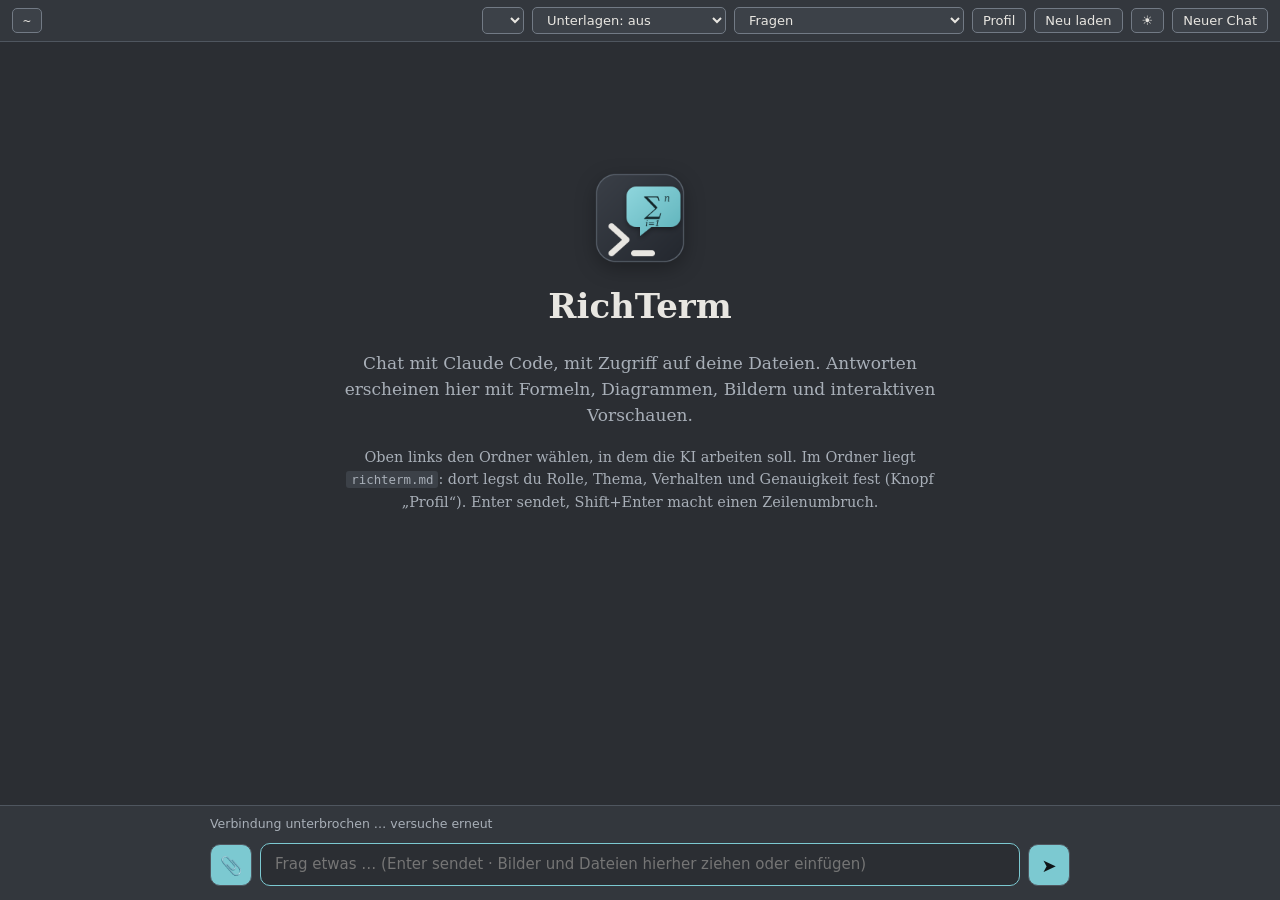
==== commit 72fffb95: "Eigenes Icon (SVG + PNG): App, Menü, Fenster, Ordner im Dateimanager, Chat-Startseite Co-Authored-By" ====
--- a/chat/index.html
+++ b/chat/index.html
@@ -3,6 +3,7 @@
 <head>
 <meta charset="utf-8">
 <title>RichTerm Chat</title>
+<link rel="icon" href="../icon/richterm-64.png">
 <link rel="stylesheet" href="../vendor/katex/katex.min.css">
 <link rel="stylesheet" href="chat.css">
 <script src="../vendor/katex/katex.min.js"></script>
@@ -23,6 +24,11 @@
     <button id="btn-pull">Laden</button>
     <button id="btn-pull-cancel" title="Abbrechen">✕</button>
   </span>
+  <select id="think" title="Denkmodus lokaler Modelle (qwen3, deepseek-r1 …): überlegt vor der Antwort, genauer bei Mathe, langsamer" hidden>
+    <option value="auto">Denken: Standard</option>
+    <option value="on">Denken: an</option>
+    <option value="off">Denken: aus</option>
+  </select>
   <select id="ragmode" title="Unterlagen aus dem Ordner rag/ (gilt für diesen Ordner)">
     <option value="off">Unterlagen: aus</option>
     <option value="on">Unterlagen: ergänzend</option>
@@ -41,6 +47,7 @@
 
 <main id="messages">
   <div class="welcome" id="welcome">
+    <img class="logo" src="../icon/richterm-128.png" alt="" width="96" height="96">
     <h1>RichTerm</h1>
     <p>Chat mit Claude Code, mit Zugriff auf deine Dateien. Antworten erscheinen hier mit Formeln,
        Diagrammen, Bildern und interaktiven Vorschauen.</p>
--- a/chat/chat.css
+++ b/chat/chat.css
@@ -62,6 +62,7 @@
 #messages { flex: 1 1 0; min-height: 0; overflow-y: auto; padding: 20px 0 30px; }
 .welcome { max-width: 60ch; margin: 12vh auto 0; text-align: center; color: var(--ink-soft); padding: 0 20px; }
 .welcome h1 { color: var(--ink); font-weight: 600; margin: 0 0 10px; }
+.welcome .logo { display: block; margin: 0 auto 14px; filter: drop-shadow(0 6px 10px rgba(0,0,0,0.3)); }
 .welcome .hint { font-size: 0.85em; }
 .msg { max-width: 860px; margin: 0 auto 18px; padding: 0 24px; }
 .msg.user .bubble {
@@ -183,3 +184,11 @@
 
 /* Quellen aus rag/ unter der Frage */
 .sources { text-align: right; font-family: "DejaVu Sans", sans-serif; font-size: 12px; color: var(--ink-soft); margin-top: 4px; }
+
+/* Gedankengang (Denkmodus) */
+.thinking-box { margin: 4px 0 8px; border-left: 2px solid var(--rule-strong); padding-left: 10px; font-family: "DejaVu Sans", sans-serif; font-size: 12.5px; color: var(--ink-soft); }
+.thinking-box summary { cursor: pointer; list-style: none; }
+.thinking-box summary::-webkit-details-marker { display: none; }
+.thinking-box summary::before { content: '▸ '; }
+.thinking-box[open] summary::before { content: '▾ '; }
+.thinking-text { white-space: pre-wrap; margin-top: 4px; max-height: 260px; overflow: auto; font-size: 12px; }
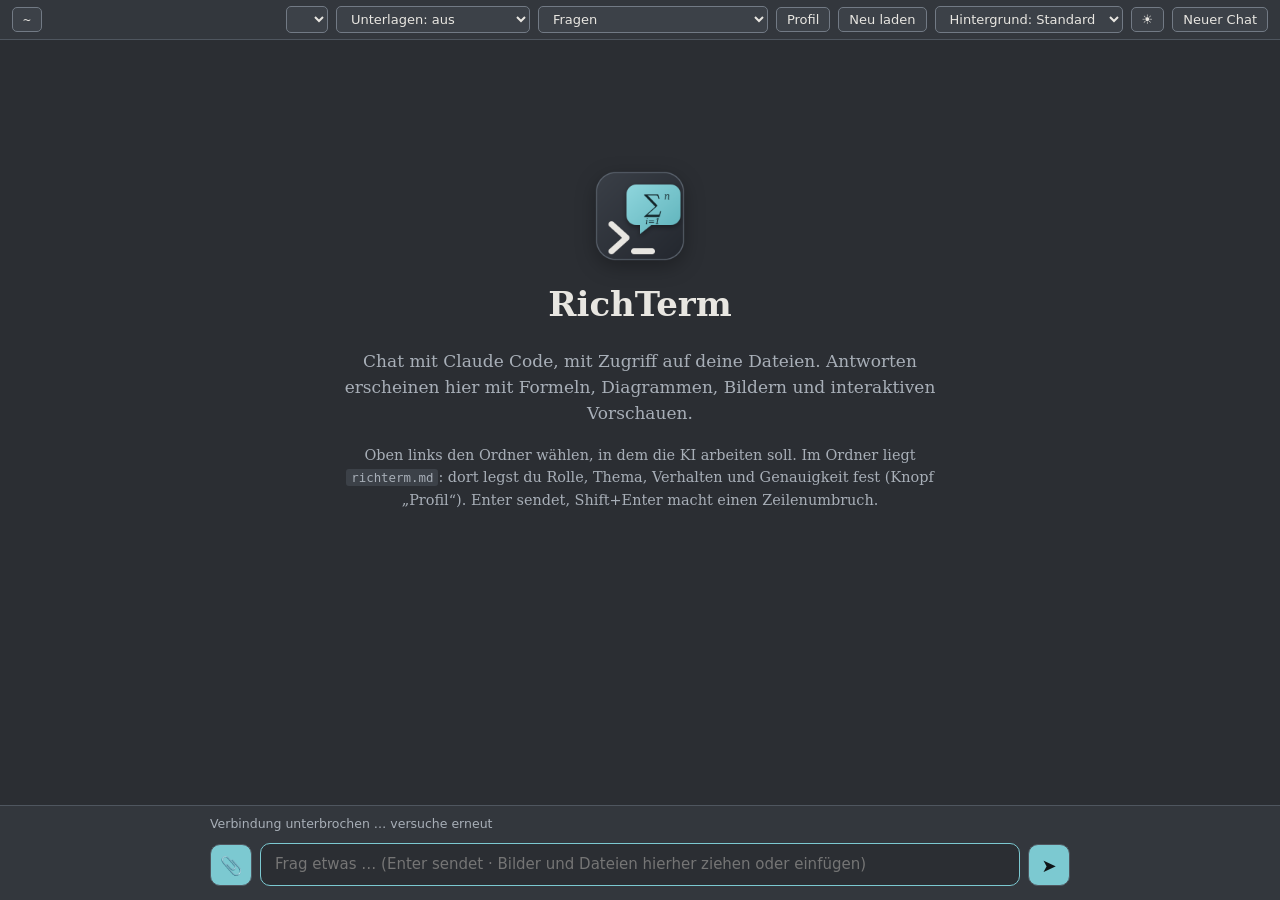
==== commit 177035b8: "Hintergrundbilder: 7 gemeinfreie Fotos, Menü + Abdunklungsregler, durchscheinende Textflächen, eigen" ====
--- a/chat/index.html
+++ b/chat/index.html
@@ -41,10 +41,13 @@
   </select>
   <button id="btn-profile" title="Profil dieses Ordners (richterm.md) im Editor öffnen">Profil</button>
   <button id="btn-reload" title="Profil neu laden (nach dem Bearbeiten)">Neu laden</button>
+  <select id="bg" title="Hintergrundbild (eigene Bilder: ~/.config/richterm/backgrounds/)"><option value="">Hintergrund: Standard</option></select>
+  <input id="bg-dim" type="range" min="0" max="85" value="50" title="Abdunklung des Hintergrunds" hidden>
   <button id="btn-theme" title="Hell/Dunkel">☾</button>
   <button id="btn-new" title="Neuen Chat beginnen">Neuer Chat</button>
 </header>
 
+<div id="bg-layer"></div>
 <main id="messages">
   <div class="welcome" id="welcome">
     <img class="logo" src="../icon/richterm-128.png" alt="" width="96" height="96">
--- a/chat/chat.css
+++ b/chat/chat.css
@@ -42,7 +42,7 @@
 
 /* Kopfzeile */
 #bar {
-  display: flex; align-items: center; gap: 8px; padding: 7px 12px;
+  display: flex; flex-wrap: wrap; align-items: center; gap: 6px 8px; padding: 6px 12px;
   border-bottom: 1px solid var(--rule); background: var(--surface); font-size: 13px; flex: none;
 }
 #bar .spacer { flex: 1; }
@@ -50,7 +50,7 @@
   background: var(--surface-2); color: var(--ink); border: 1px solid var(--rule-strong);
   border-radius: 5px; padding: 4px 10px; font-size: 13px; cursor: pointer; white-space: nowrap; flex: none;
 }
-#btn-folder { flex: 0 1 auto; min-width: 0; overflow: hidden; text-overflow: ellipsis; max-width: 46%; direction: rtl; text-align: left; }
+#btn-folder { flex: 0 1 auto; min-width: 0; overflow: hidden; text-overflow: ellipsis; max-width: 38%; direction: rtl; text-align: left; }
 #btn-folder #cwd { direction: ltr; unicode-bidi: embed; }
 #bar button:hover, #bar select:hover { border-color: var(--accent); }
 #cwd { font-family: "DejaVu Sans Mono", monospace; }
@@ -192,3 +192,19 @@
 .thinking-box summary::before { content: '▸ '; }
 .thinking-box[open] summary::before { content: '▾ '; }
 .thinking-text { white-space: pre-wrap; margin-top: 4px; max-height: 260px; overflow: auto; font-size: 12px; }
+
+/* Hintergrundbild: Bild + Abdunklung in einer festen Ebene hinter allem; Textflächen werden durchscheinend */
+#bg-layer { position: fixed; inset: 0; z-index: -1; background-size: cover; background-position: center; display: none; }
+#bg-layer::after { content: ''; position: absolute; inset: 0; background: rgba(0, 0, 0, var(--bg-dim, 0.5)); }
+:root[data-theme="light"] #bg-layer::after { background: rgba(255, 255, 255, var(--bg-dim, 0.5)); }
+body.has-bg { background: transparent; }
+body.has-bg #bg-layer { display: block; }
+body.has-bg #bar, body.has-bg #composer { background: color-mix(in srgb, var(--surface) 80%, transparent); backdrop-filter: blur(12px); -webkit-backdrop-filter: blur(12px); }
+body.has-bg .msg.assistant .bubble { background: color-mix(in srgb, var(--surface) 82%, transparent); backdrop-filter: blur(8px); -webkit-backdrop-filter: blur(8px); border-radius: 12px; padding: 12px 18px; border: 1px solid var(--rule); }
+body.has-bg .msg.user .bubble { background: color-mix(in srgb, var(--user) 88%, transparent); backdrop-filter: blur(8px); -webkit-backdrop-filter: blur(8px); }
+body.has-bg .replay-sep, body.has-bg .sources, body.has-bg .welcome { text-shadow: 0 1px 3px rgba(0,0,0,0.6); }
+body.has-bg .welcome p, body.has-bg .welcome h1 { color: #f2f0eb; }
+:root[data-theme="light"] body.has-bg .welcome p, :root[data-theme="light"] body.has-bg .welcome h1 { color: #1d2126; text-shadow: 0 1px 3px rgba(255,255,255,0.7); }
+body.has-bg .tool { background: color-mix(in srgb, var(--surface) 70%, transparent); border-radius: 0 6px 6px 0; }
+#bg-dim { width: 90px; accent-color: var(--accent); }
+#bg-dim[hidden] { display: none; }
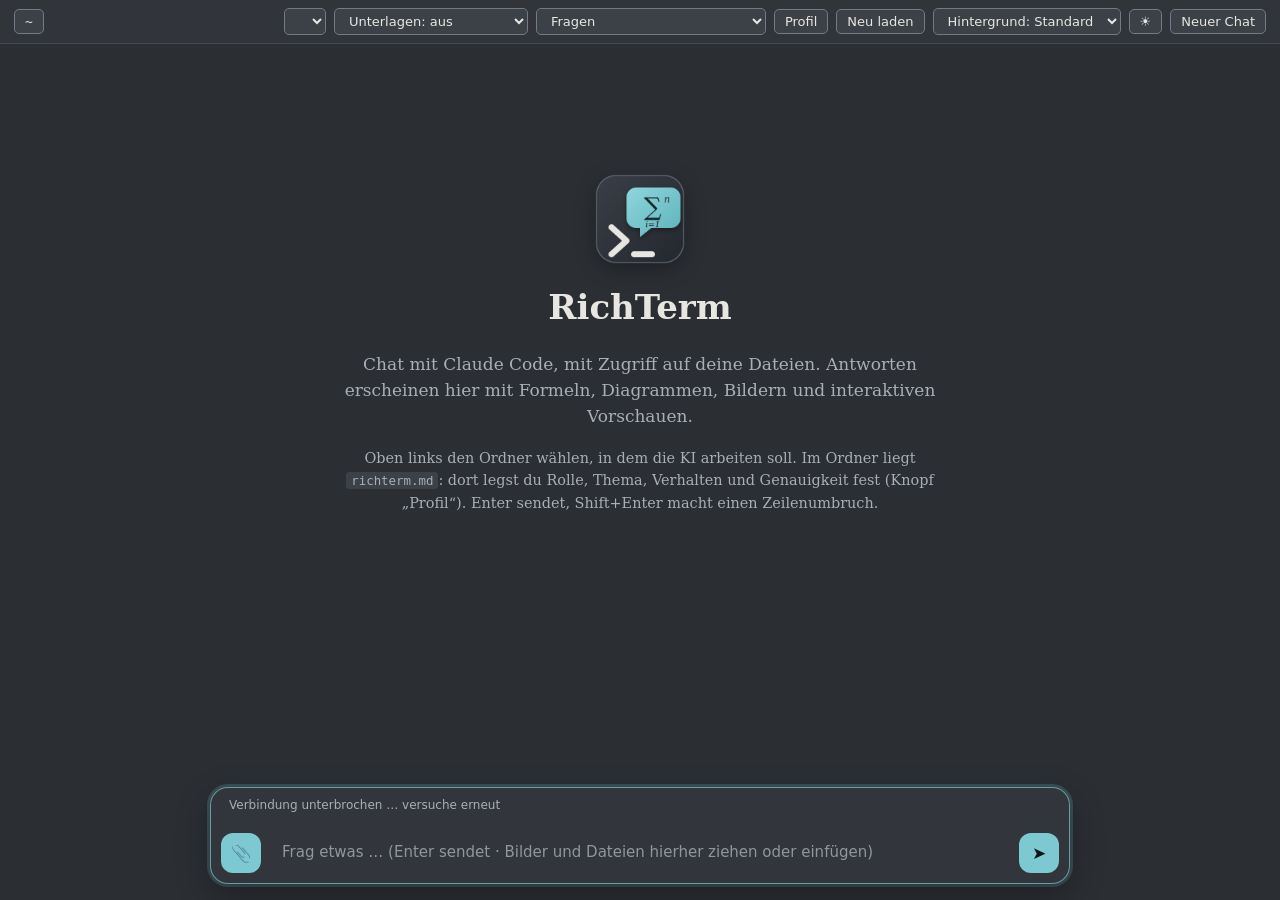
==== commit ff040758: "Oberfläche: schwebende Eingabekarte, Milchglas-Kopfzeile, System-Schrift, sanfte Übergänge; Tab-Leis" ====
--- a/chat/index.html
+++ b/chat/index.html
@@ -60,6 +60,7 @@
 </main>
 
 <footer id="composer">
+  <div class="card">
   <div id="status"><span id="status-text"></span></div>
   <div id="attachments"></div>
   <div class="row">
@@ -68,6 +69,7 @@
     <textarea id="input" rows="1" placeholder="Frag etwas … (Enter sendet · Bilder und Dateien hierher ziehen oder einfügen)"></textarea>
     <button id="btn-send" title="Senden (Enter)">➤</button>
     <button id="btn-stop" title="Antwort abbrechen" hidden>■</button>
+  </div>
   </div>
 </footer>
 
--- a/chat/chat.css
+++ b/chat/chat.css
@@ -38,12 +38,16 @@
   display: flex; flex-direction: column;
   overflow: hidden;                 /* nur der Nachrichtenbereich scrollt, nie die ganze Seite */
 }
-button, select, textarea { font-family: "DejaVu Sans", system-ui, sans-serif; }
+:root { --ui-font: -apple-system, "SF Pro Text", "Helvetica Neue", "Segoe UI", system-ui, "DejaVu Sans", sans-serif; }
+button, select, textarea, input { font-family: var(--ui-font); }
 
 /* Kopfzeile */
 #bar {
-  display: flex; flex-wrap: wrap; align-items: center; gap: 6px 8px; padding: 6px 12px;
-  border-bottom: 1px solid var(--rule); background: var(--surface); font-size: 13px; flex: none;
+  display: flex; flex-wrap: wrap; align-items: center; gap: 6px 8px; padding: 8px 14px;
+  background: color-mix(in srgb, var(--surface) 85%, transparent);
+  backdrop-filter: blur(16px) saturate(140%); -webkit-backdrop-filter: blur(16px) saturate(140%);
+  box-shadow: 0 1px 0 color-mix(in srgb, var(--rule) 70%, transparent);
+  font-family: var(--ui-font); font-size: 13px; flex: none; position: relative; z-index: 2;
 }
 #bar .spacer { flex: 1; }
 #bar button, #bar select {
@@ -59,14 +63,17 @@
 #pull-box input { background: var(--bg); color: var(--ink); border: 1px solid var(--accent); border-radius: 5px; padding: 4px 8px; font-size: 13px; }
 
 /* Nachrichten */
-#messages { flex: 1 1 0; min-height: 0; overflow-y: auto; padding: 20px 0 30px; }
+#messages { flex: 1 1 0; min-height: 0; overflow-y: auto; padding: 20px 0 24px; scroll-behavior: smooth;
+  -webkit-mask-image: linear-gradient(to bottom, #000 calc(100% - 28px), transparent); mask-image: linear-gradient(to bottom, #000 calc(100% - 28px), transparent); }
 .welcome { max-width: 60ch; margin: 12vh auto 0; text-align: center; color: var(--ink-soft); padding: 0 20px; }
 .welcome h1 { color: var(--ink); font-weight: 600; margin: 0 0 10px; }
 .welcome .logo { display: block; margin: 0 auto 14px; filter: drop-shadow(0 6px 10px rgba(0,0,0,0.3)); }
 .welcome .hint { font-size: 0.85em; }
-.msg { max-width: 860px; margin: 0 auto 18px; padding: 0 24px; }
+@keyframes msg-in { from { opacity: 0; transform: translateY(6px); } to { opacity: 1; transform: none; } }
+.msg { max-width: 860px; margin: 0 auto 18px; padding: 0 24px; animation: msg-in .22s ease both; }
+@media (prefers-reduced-motion: reduce) { .msg { animation: none; } #messages { scroll-behavior: auto; } }
 .msg.user .bubble {
-  background: var(--user); border-radius: 14px 14px 4px 14px; padding: 10px 16px;
+  background: var(--user); border-radius: 16px 16px 6px 16px; padding: 10px 16px;
   margin-left: auto; max-width: 85%; width: fit-content; white-space: pre-wrap;
 }
 .msg.assistant .bubble { padding: 2px 0; }
@@ -82,7 +89,7 @@
 .bubble a { color: var(--accent); }
 .bubble hr { border: 0; border-top: 1px solid var(--rule); }
 code { font-family: "DejaVu Sans Mono", monospace; font-size: 0.86em; background: var(--surface-2); padding: 1px 5px; border-radius: 3px; }
-pre { position: relative; background: var(--surface-2); border-radius: 6px; padding: 10px 12px; overflow-x: auto; font-size: 0.86em; line-height: 1.45; }
+pre { position: relative; background: var(--surface-2); border-radius: 10px; padding: 10px 12px; overflow-x: auto; font-size: 0.86em; line-height: 1.45; }
 pre code { background: none; padding: 0; font-size: 1em; display: block; }
 pre code.hljs { background: none; padding: 0; }
 .code-tools { position: absolute; top: 4px; right: 6px; display: flex; gap: 6px; align-items: center; user-select: none; }
@@ -96,7 +103,7 @@
 .bubble svg { max-width: 100%; height: auto; }
 
 /* Live-Vorschau für HTML-Blöcke */
-.preview { border: 1px solid var(--rule); border-radius: 6px; margin: 0.6em 0; overflow: hidden; }
+.preview { border: 1px solid var(--rule); border-radius: 10px; margin: 0.6em 0; overflow: hidden; }
 .preview-head { display: flex; gap: 8px; align-items: center; padding: 4px 10px; background: var(--surface-2); font-family: "DejaVu Sans", sans-serif; font-size: 12px; color: var(--ink-soft); }
 .preview-head button { font-size: 12px; background: none; border: 1px solid var(--rule-strong); color: var(--ink); border-radius: 4px; padding: 1px 8px; cursor: pointer; }
 .preview-head .grow { flex: 1; }
@@ -115,7 +122,7 @@
 .thinking { font-family: "DejaVu Sans", sans-serif; font-size: 13px; color: var(--ink-soft); font-style: italic; margin: 4px 0; }
 .thinking::after { content: ' ⋯'; animation: blink 1.2s infinite; }
 @keyframes blink { 50% { opacity: 0.2; } }
-.card { border: 1px solid var(--rule); border-radius: 6px; margin: 0.6em 0; overflow: hidden; }
+.card { border: 1px solid var(--rule); border-radius: 10px; margin: 0.6em 0; overflow: hidden; }
 .card-head { padding: 4px 10px; background: var(--surface-2); font-family: "DejaVu Sans", sans-serif; font-size: 12px; color: var(--ink-soft); }
 .card-body { padding: 10px 14px; }
 .card.image .card-body, .card.video .card-body { text-align: center; padding: 6px; }
@@ -131,15 +138,30 @@
 .perm-actions .allow { border-color: var(--accent); }
 
 /* Eingabe */
-#composer { flex: none; border-top: 1px solid var(--rule); background: var(--surface); padding: 8px 24px 14px; }
-#composer .row { max-width: 860px; margin: 0 auto; display: flex; gap: 8px; align-items: flex-end; }
-#status { max-width: 860px; margin: 0 auto 4px; font-family: "DejaVu Sans", sans-serif; font-size: 12.5px; color: var(--ink-soft); min-height: 16px; }
+#composer { flex: none; background: transparent; padding: 0 24px 16px; }
+#composer .card {
+  max-width: 860px; margin: 0 auto; padding: 8px 10px 10px;
+  background: color-mix(in srgb, var(--surface) 92%, transparent);
+  backdrop-filter: blur(16px) saturate(140%); -webkit-backdrop-filter: blur(16px) saturate(140%);
+  border: 1px solid color-mix(in srgb, var(--rule-strong) 45%, transparent); border-radius: 18px;
+  box-shadow: 0 10px 30px rgba(0, 0, 0, 0.28), 0 1px 2px rgba(0, 0, 0, 0.15);
+  transition: box-shadow .2s ease, border-color .2s ease;
+}
+#composer .card:focus-within { border-color: color-mix(in srgb, var(--accent) 70%, transparent); box-shadow: 0 12px 34px rgba(0, 0, 0, 0.32), 0 0 0 3px color-mix(in srgb, var(--accent) 22%, transparent); }
+#composer .row { display: flex; gap: 8px; align-items: flex-end; }
+#status { font-family: var(--ui-font); font-size: 12px; color: var(--ink-soft); min-height: 14px; padding: 0 8px 6px; transition: opacity .2s ease; }
+#status:empty { min-height: 0; padding-bottom: 0; }
 #input {
-  flex: 1; resize: none; max-height: 40vh; overflow-y: auto; padding: 10px 14px; border-radius: 10px;
-  border: 1px solid var(--rule-strong); background: var(--bg); color: var(--ink); font-size: 15px; line-height: 1.4;
-}
-#input:focus { outline: none; border-color: var(--accent); }
-#composer .row > button { width: 42px; height: 42px; border-radius: 10px; border: 1px solid var(--rule); background: var(--accent); color: #0f1417; font-size: 18px; cursor: pointer; }
+  flex: 1; resize: none; height: 42px; max-height: 40vh; overflow-y: hidden; padding: 10px 12px; border-radius: 12px; box-sizing: border-box;
+  border: 1px solid transparent; background: transparent; color: var(--ink); font-size: 15px; line-height: 1.4;
+  transition: height .12s ease;
+}
+#input:focus { outline: none; }
+#input::placeholder { color: var(--ink-soft); opacity: 0.8; }
+#composer .row > button { width: 40px; height: 40px; border-radius: 12px; border: 0; background: var(--accent); color: #0f1417; font-size: 17px; cursor: pointer; flex: none;
+  transition: transform .12s ease, filter .15s ease; }
+#composer .row > button:hover { filter: brightness(1.08); }
+#composer .row > button:active { transform: scale(0.96); }
 #btn-stop { background: var(--error); color: #fff; }
 
 /* Wiedergabe aus der Verlaufsdatei */
@@ -148,13 +170,13 @@
 .msg.replay { opacity: 0.75; }
 
 /* Anhänge */
-#attachments { max-width: 860px; margin: 0 auto 6px; display: flex; flex-wrap: wrap; gap: 6px; }
+#attachments { display: flex; flex-wrap: wrap; gap: 6px; padding: 2px 8px 8px; }
 #attachments[hidden] { display: none; }
 .chip { display: inline-flex; align-items: center; gap: 6px; background: var(--surface-2); border: 1px solid var(--rule-strong); border-radius: 8px; padding: 3px 6px 3px 6px; font-family: "DejaVu Sans", sans-serif; font-size: 12px; max-width: 280px; }
 .chip img { height: 36px; width: auto; border-radius: 4px; }
 .chip button { background: none; border: 0; color: var(--ink-soft); cursor: pointer; font-size: 12px; padding: 0 2px; }
 .chip button:hover { color: var(--ink); }
-#btn-attach { width: 42px; height: 42px; border-radius: 10px; border: 1px solid var(--rule-strong); background: var(--surface-2); color: var(--ink); font-size: 18px; cursor: pointer; }
+#btn-attach { width: 40px; height: 40px; border-radius: 12px; border: 1px solid color-mix(in srgb, var(--rule-strong) 50%, transparent); background: var(--surface-2); color: var(--ink); font-size: 17px; cursor: pointer; flex: none; }
 body.dragging #composer { outline: 2px dashed var(--accent); outline-offset: -6px; }
 .user-img { display: block; max-width: 320px; max-height: 240px; margin-top: 6px; border-radius: 6px; }
 
@@ -199,7 +221,8 @@
 :root[data-theme="light"] #bg-layer::after { background: rgba(255, 255, 255, var(--bg-dim, 0.5)); }
 body.has-bg { background: transparent; }
 body.has-bg #bg-layer { display: block; }
-body.has-bg #bar, body.has-bg #composer { background: color-mix(in srgb, var(--surface) 80%, transparent); backdrop-filter: blur(12px); -webkit-backdrop-filter: blur(12px); }
+body.has-bg #bar { background: color-mix(in srgb, var(--surface) 72%, transparent); }
+body.has-bg #composer .card { background: color-mix(in srgb, var(--surface) 80%, transparent); }
 body.has-bg .msg.assistant .bubble { background: color-mix(in srgb, var(--surface) 82%, transparent); backdrop-filter: blur(8px); -webkit-backdrop-filter: blur(8px); border-radius: 12px; padding: 12px 18px; border: 1px solid var(--rule); }
 body.has-bg .msg.user .bubble { background: color-mix(in srgb, var(--user) 88%, transparent); backdrop-filter: blur(8px); -webkit-backdrop-filter: blur(8px); }
 body.has-bg .replay-sep, body.has-bg .sources, body.has-bg .welcome { text-shadow: 0 1px 3px rgba(0,0,0,0.6); }
@@ -208,3 +231,9 @@
 body.has-bg .tool { background: color-mix(in srgb, var(--surface) 70%, transparent); border-radius: 0 6px 6px 0; }
 #bg-dim { width: 90px; accent-color: var(--accent); }
 #bg-dim[hidden] { display: none; }
+
+/* dezente Scrollbalken */
+#messages::-webkit-scrollbar { width: 10px; }
+#messages::-webkit-scrollbar-thumb { background: color-mix(in srgb, var(--rule-strong) 55%, transparent); border-radius: 8px; border: 2px solid transparent; background-clip: padding-box; }
+#messages::-webkit-scrollbar-thumb:hover { background: var(--rule-strong); border: 2px solid transparent; background-clip: padding-box; }
+#messages::-webkit-scrollbar-track { background: transparent; }
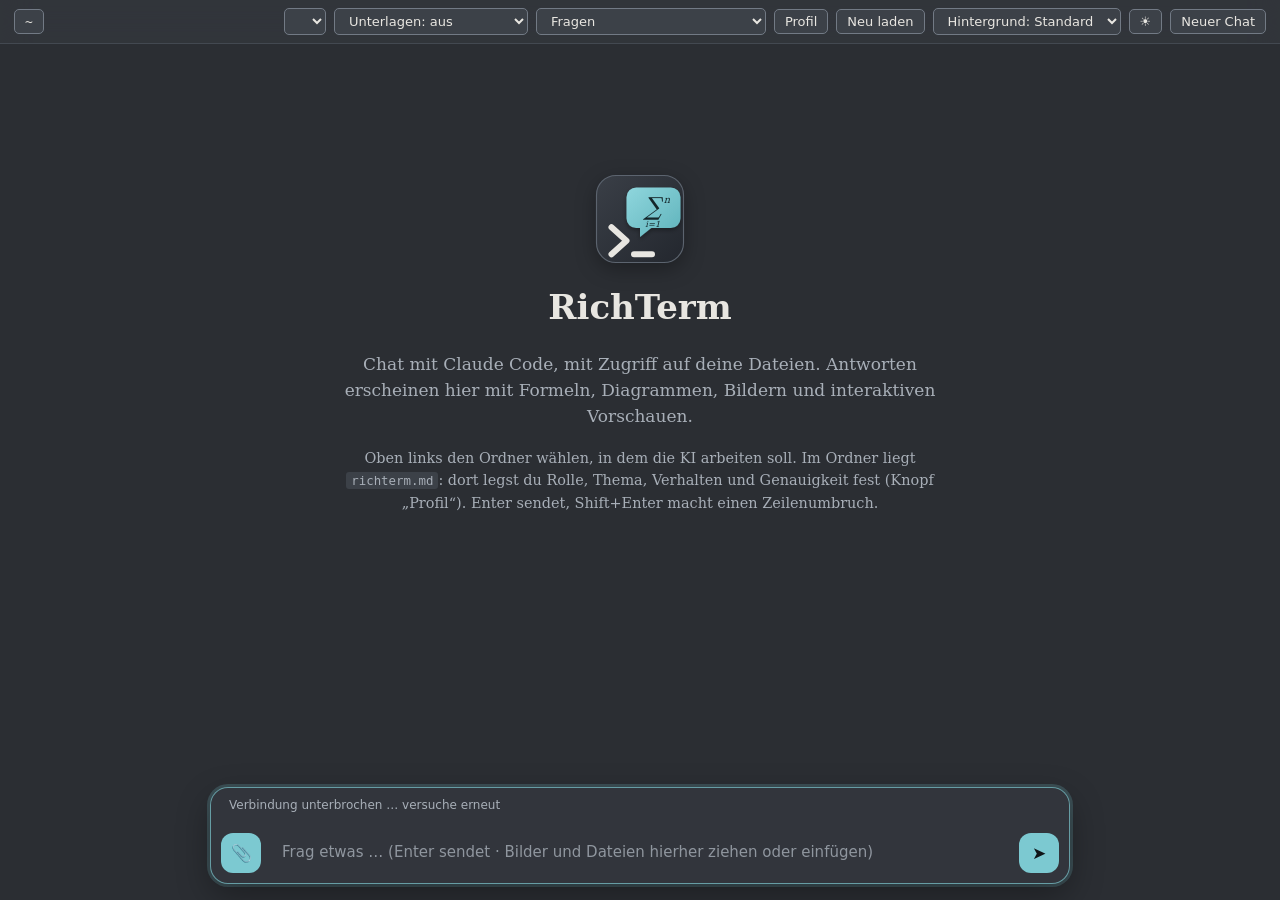
==== commit db49e563: "HiDPI/4K: Hintergrundbilder in 3840 px, SVG-Logo, Hinweis für hochauflösende Plots Co-Authored-By: C" ====
--- a/chat/index.html
+++ b/chat/index.html
@@ -50,7 +50,7 @@
 <div id="bg-layer"></div>
 <main id="messages">
   <div class="welcome" id="welcome">
-    <img class="logo" src="../icon/richterm-128.png" alt="" width="96" height="96">
+    <img class="logo" src="../icon/richterm.svg" alt="" width="96" height="96">
     <h1>RichTerm</h1>
     <p>Chat mit Claude Code, mit Zugriff auf deine Dateien. Antworten erscheinen hier mit Formeln,
        Diagrammen, Bildern und interaktiven Vorschauen.</p>
--- a/chat/chat.css
+++ b/chat/chat.css
@@ -223,8 +223,8 @@
 body.has-bg #bg-layer { display: block; }
 body.has-bg #bar { background: color-mix(in srgb, var(--surface) 72%, transparent); }
 body.has-bg #composer .card { background: color-mix(in srgb, var(--surface) 80%, transparent); }
-body.has-bg .msg.assistant .bubble { background: color-mix(in srgb, var(--surface) 82%, transparent); backdrop-filter: blur(8px); -webkit-backdrop-filter: blur(8px); border-radius: 12px; padding: 12px 18px; border: 1px solid var(--rule); }
-body.has-bg .msg.user .bubble { background: color-mix(in srgb, var(--user) 88%, transparent); backdrop-filter: blur(8px); -webkit-backdrop-filter: blur(8px); }
+body.has-bg .msg.assistant .bubble { background: color-mix(in srgb, var(--surface) 72%, transparent); backdrop-filter: blur(8px); -webkit-backdrop-filter: blur(8px); border-radius: 12px; padding: 12px 18px; border: 1px solid var(--rule); }
+body.has-bg .msg.user .bubble { background: color-mix(in srgb, var(--user) 80%, transparent); backdrop-filter: blur(8px); -webkit-backdrop-filter: blur(8px); }
 body.has-bg .replay-sep, body.has-bg .sources, body.has-bg .welcome { text-shadow: 0 1px 3px rgba(0,0,0,0.6); }
 body.has-bg .welcome p, body.has-bg .welcome h1 { color: #f2f0eb; }
 :root[data-theme="light"] body.has-bg .welcome p, :root[data-theme="light"] body.has-bg .welcome h1 { color: #1d2126; text-shadow: 0 1px 3px rgba(255,255,255,0.7); }
@@ -237,3 +237,7 @@
 #messages::-webkit-scrollbar-thumb { background: color-mix(in srgb, var(--rule-strong) 55%, transparent); border-radius: 8px; border: 2px solid transparent; background-clip: padding-box; }
 #messages::-webkit-scrollbar-thumb:hover { background: var(--rule-strong); border: 2px solid transparent; background-clip: padding-box; }
 #messages::-webkit-scrollbar-track { background: transparent; }
+
+/* HiDPI: Bilder nie über ihre natürliche Größe hinaus vergrößern, SVG bevorzugt */
+.bubble img { max-width: min(100%, 100vw); height: auto; }
+#bg-layer { image-rendering: auto; }
